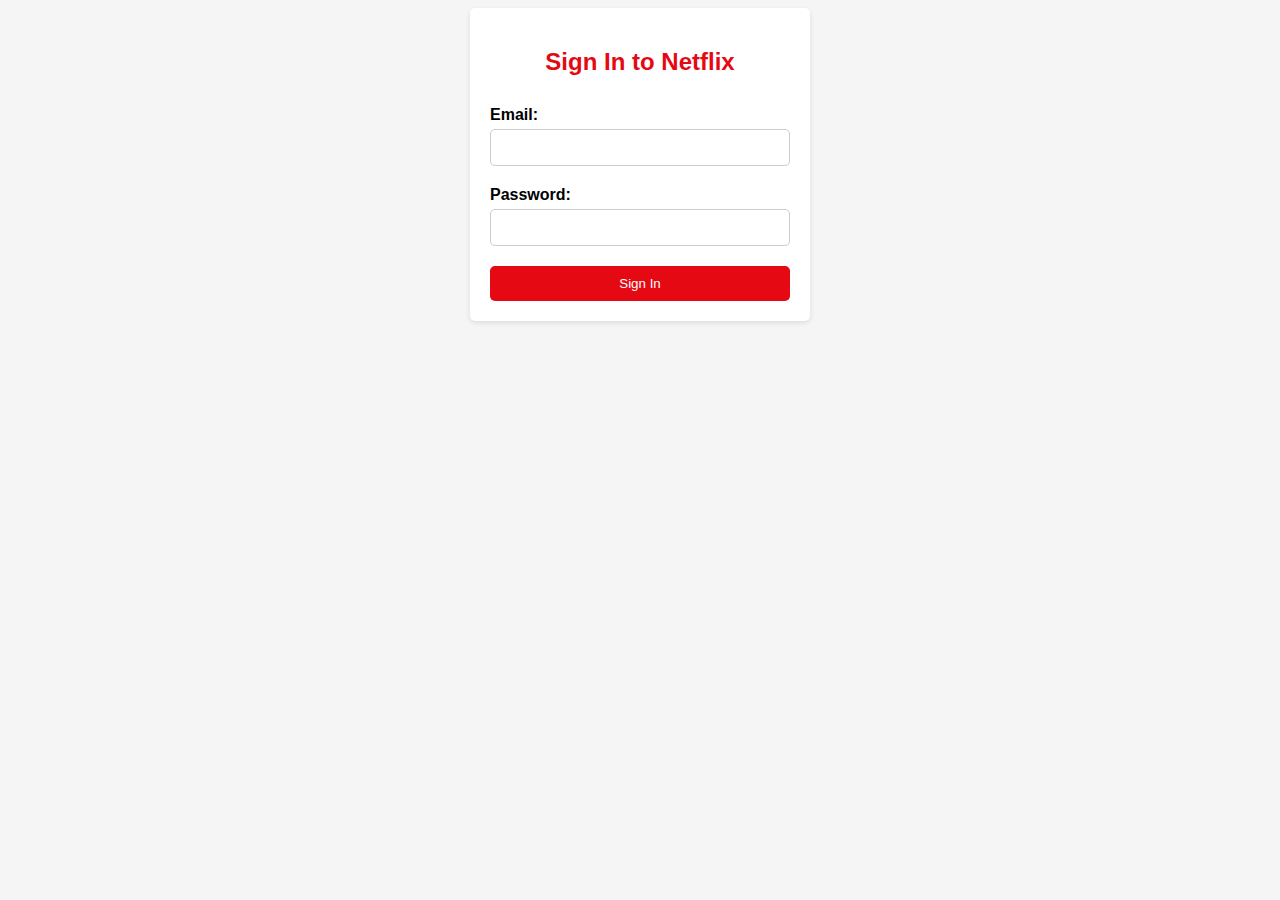
==== form.html @ 68e325d6 "add signin form and logic" ====
<!DOCTYPE html>
<html>
<head>
  <title>Netflix Sign In</title>
  <style>
    body {
      font-family: Arial, sans-serif;
      background-color: #f5f5f5;
    }

    .container {
      width: 300px;
      margin: 0 auto;
      padding: 20px;
      background-color: #fff;
      border-radius: 5px;
      box-shadow: 0 2px 5px rgba(0, 0, 0, 0.1);
    }

    h2 {
      text-align: center;
      color: #e50914;
      margin-bottom: 30px;
    }

    form {
      display: flex;
      flex-direction: column;
    }

    label {
      font-weight: bold;
      margin-bottom: 5px;
    }

    input[type="email"],
    input[type="password"] {
      padding: 10px;
      margin-bottom: 20px;
      border-radius: 5px;
      border: 1px solid #ccc;
    }

    button {
      padding: 10px;
      background-color: #e50914;
      color: #fff;
      border: none;
      border-radius: 5px;
      cursor: pointer;
    }

    button:hover {
      background-color: #cc0f1a;
    }

    .error-message {
      margin-top: 10px;
      padding: 10px;
      border-radius: 5px;
      text-align: center;
      background-color: #ffe3e3;
      color: #c70000;
      display: none;
    }
  </style>
  
</head>
<body>
  <div class="container">
    <h2>Sign In to Netflix</h2>
    <form onsubmit="return signIn();">
      <label for="email">Email:</label>
      <input type="email" id="email" name="email" required>

      <label for="password">Password:</label>
      <input type="password" id="password" name="password" required>

      <button type="submit">Sign In</button>
    </form>
    <p id="error-message" class="error-message">Invalid email or password.</p>
  </div>
  <script>
    function signIn() {
      var email = document.getElementById("email").value;
      var password = document.getElementById("password").value;

      if ( password === "123") {
        window.location.href = "video.html";
      } else {
        document.getElementById("error-message").style.display = "block";
      }
      
      return false;
    }
  </script>
</body>
</html>
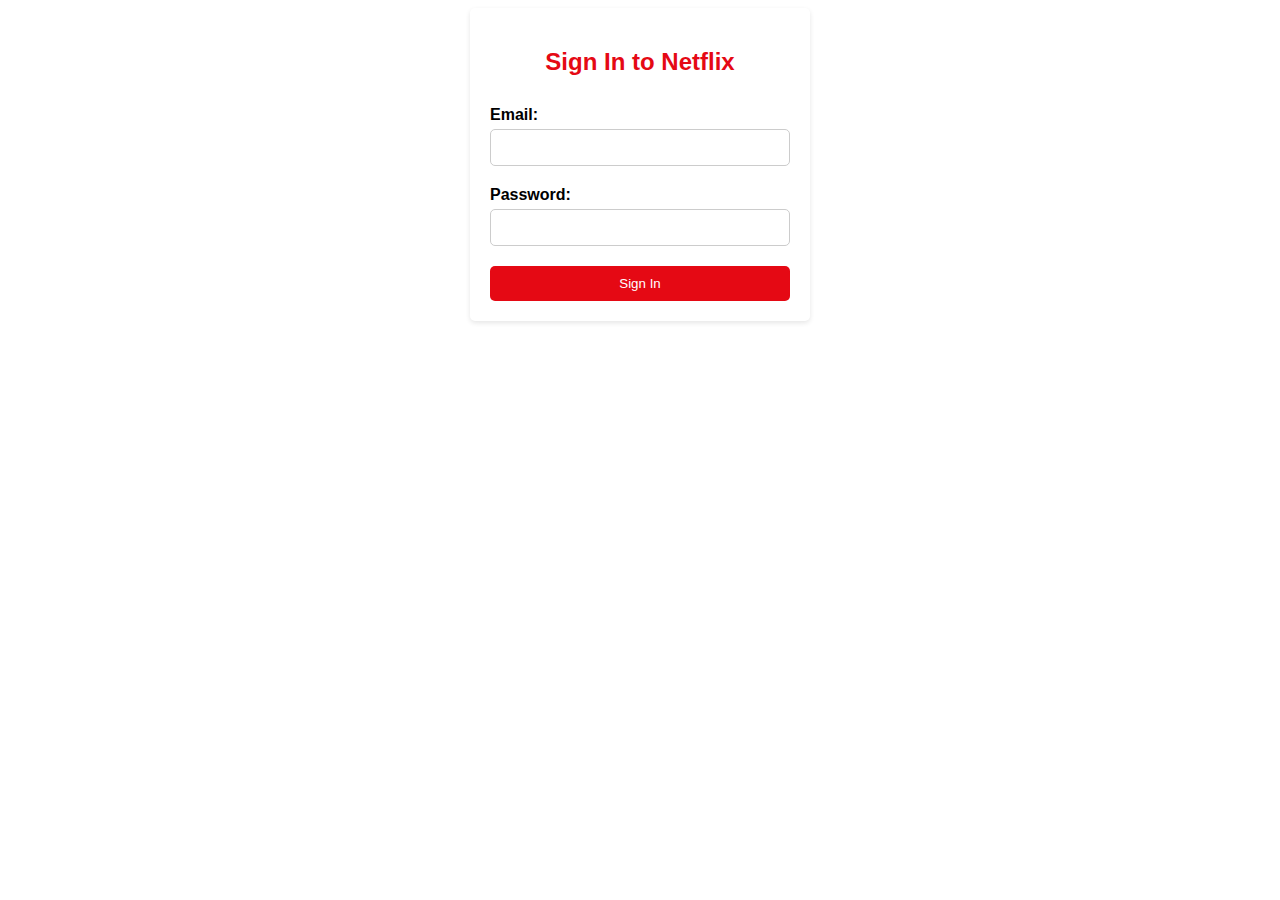
==== commit 43359d03: "go" ====
--- a/form.html
+++ b/form.html
@@ -5,7 +5,7 @@
   <style>
     body {
       font-family: Arial, sans-serif;
-      background-color: #f5f5f5;
+      background-image: url("https://images.frandroid.com/wp-content/uploads/2022/10/netflix-octobre-contenus-2022.jpg");
     }
 
     .container {
